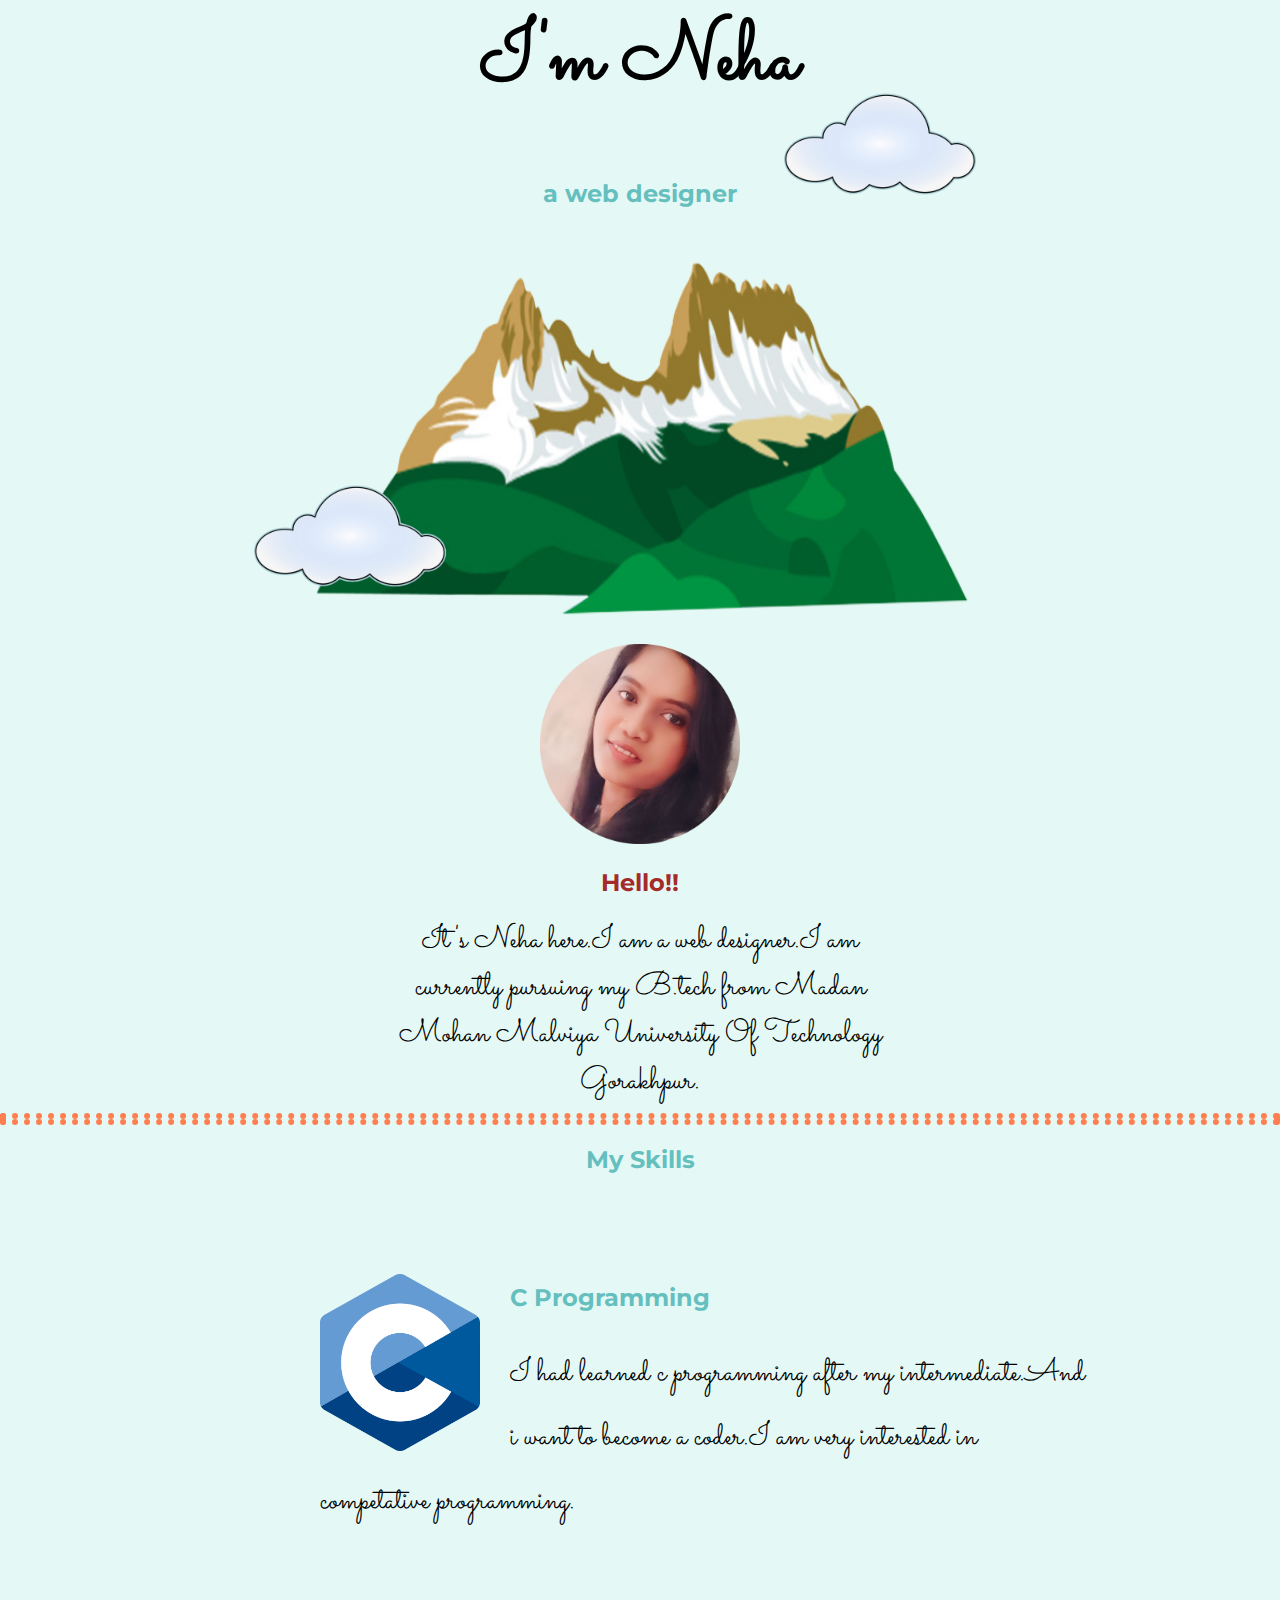
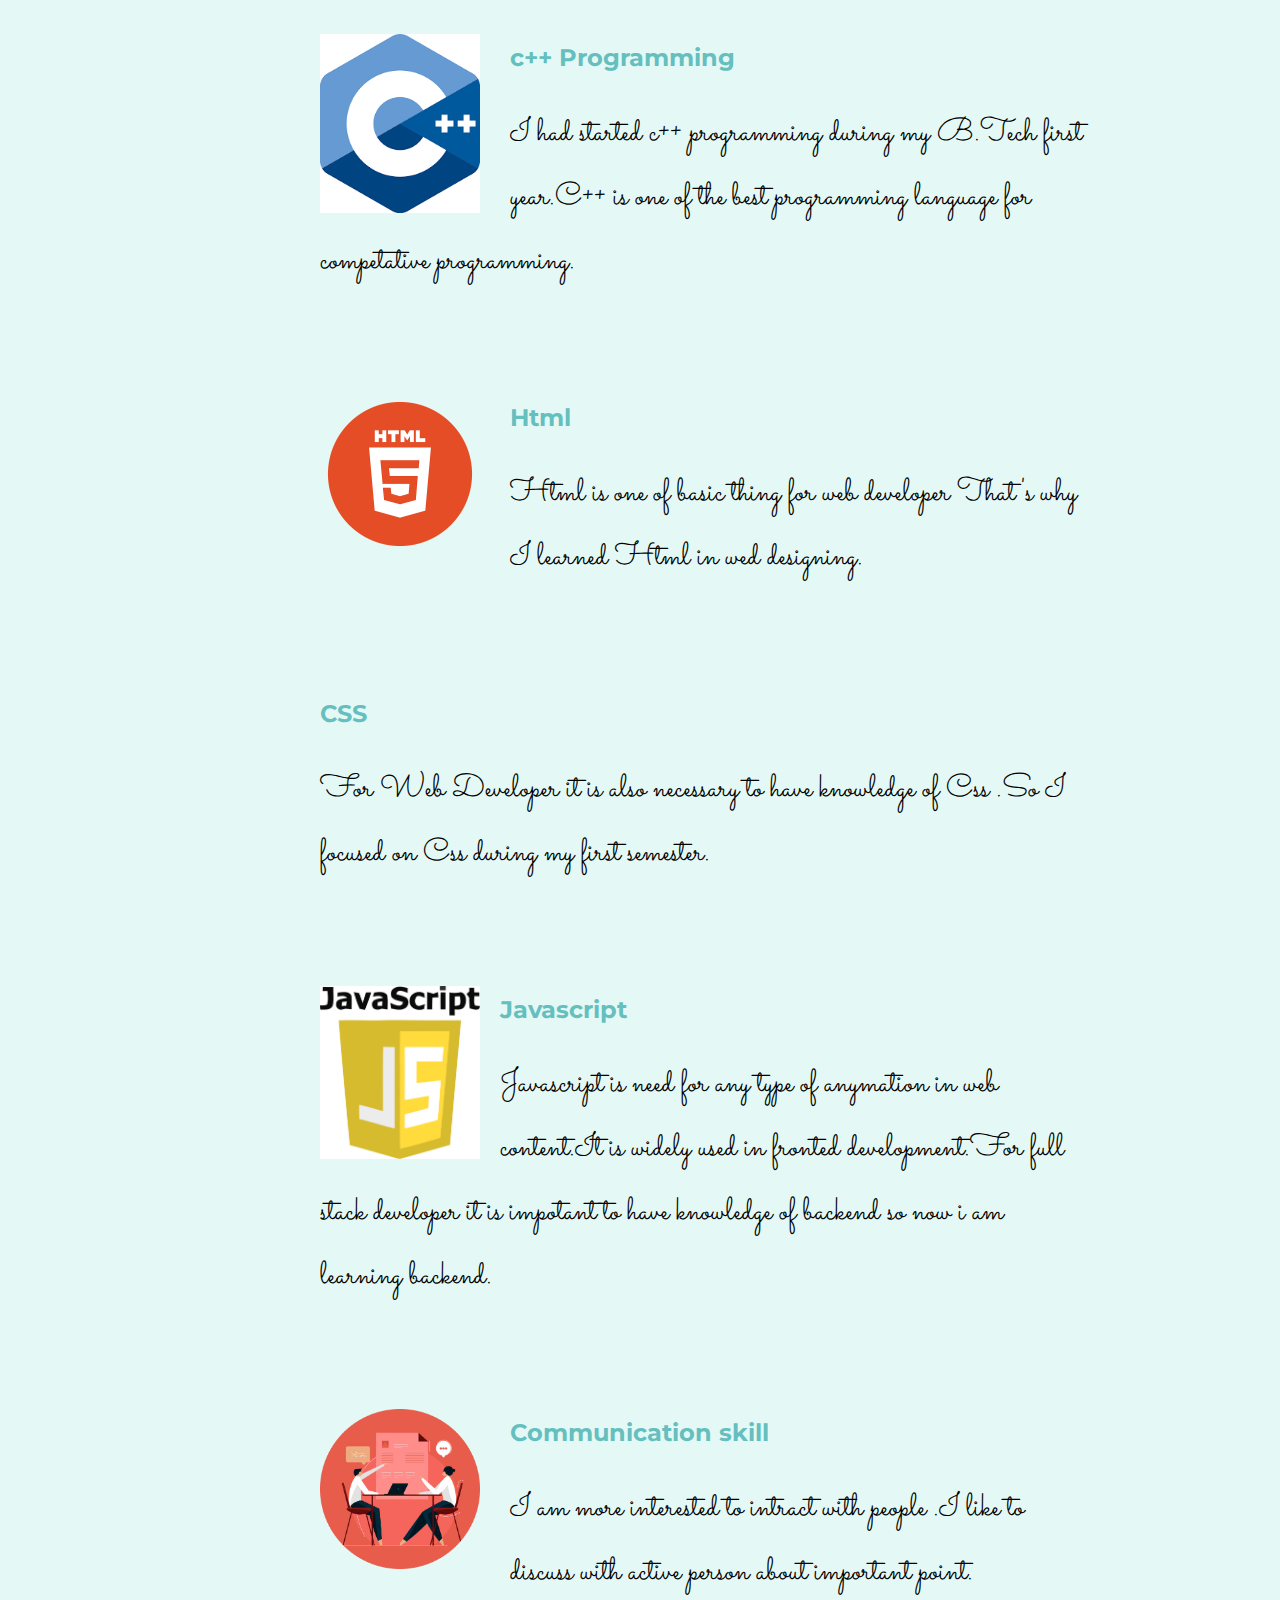
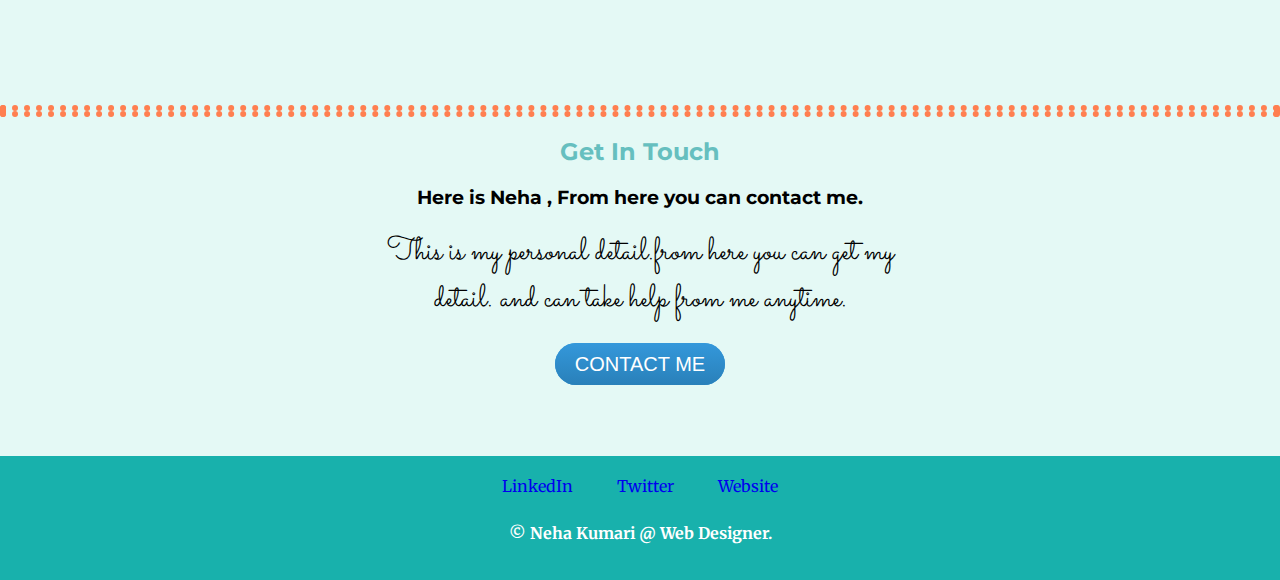
==== index.html @ 043947d9 "Add files via upload" ====
<!DOCTYPE html>
<html lang="en">
<head>
    <meta charset="UTF-8">
    <meta http-equiv="X-UA-Compatible" content="IE=edge">
    <meta name="viewport" content="width=device-width, initial-scale=1.0">
    <title>Neha</title>
    <link rel="stylesheet" href="style.css">
    <link rel="icon" href="favicon.ico">
    
<link href="https://fonts.googleapis.com/css2?family=Merriweather&family=Montserrat&family=Poppins:ital,wght@0,400;0,500;0,600;0,700;1,200;1,300;1,400;1,500;1,600;1,700;1,800;1,900&family=Sacramento&family=Ubuntu:wght@400;500;700&display=swap" rel="stylesheet">

</head>
<body>
    <div class="top-container ">
    <img class="top-cloud"src=" cloud-removebg-preview.png" width=200px>
    <h1>I'm Neha</h1>
       <h2>a web designer</h2>
       <img class="bottom-cloud"src="cloud-removebg-preview.png" width=200px alt="cloud-image">
       <img class="mountain"src="mountain-removebg-preview.png" width=300px alt="mountain-image">
       
    </div>
    <div class="middle-container">
        <div class="profile">
            <img src="Ne.png" width=200px alt="">
            <h2 class="h">Hello!!</h2>
            <p class="intro" >It's Neha here.I am a web designer.I am currently pursuing my B.tech from Madan Mohan Malviya University Of Technology Gorakhpur.</p>
          </div>
          <hr>
          <div class="skills">
            <h2>My Skills</h2>
            <div class="skill-row">
              <img class="first" src="c.jpg" width=200px>
              <h2>C Programming</h2>
              <p>I had learned c programming after my intermediate.And i want to become a coder.I am very interested in competative programming.</p>
            </div>
            
            <div class="skill-row">
              <img class="second" src="C++.jpg" alt="">
              <h2>c++ Programming</h2>
              <p>I had started c++ programming during my B.Tech first year.C++ is one of the best programming language for competative programming.  </p>
            </div>
          
          <div class="skill-row">
            <img class="third" src="html.jpg" width=300px alt="">
            <h2>Html</h2>
            <p>Html is one of basic thing for web developer That's why I learned Html in wed designing.</p>
          </div>
        
        <div class="skill-row">
            <img class="fourth" src="Css.jpg"  width=300px alt="">
            <h2>CSS </h2>
            <p> For Web Developer it is also necessary to have knowledge of Css .So I focused on Css during my first semester. </p>
          </div>

        <div class="skill-row">
            <img class="fifth" src="js.jpg" width=300px alt="">
            <h2>Javascript</h2>
          
          <p>Javascript is need for any type of anymation in web content.It is widely used in fronted development.For full stack developer it is impotant to have knowledge of backend so now i am learning backend.</p>
        </div>

          <div class="skill-row">
            <img class="sixth" src="comm.png" width=300px alt="">
            <h2>Communication skill</h2>
            <p>I am more interested to intract with people .I like to discuss with active person about important point.</p>
          </div>         
          <hr>
          <div class="contact-me">
            <h2>Get In Touch</h2>
            <h3>Here is Neha , From here you can contact me.</h3>
            <p class="message">This is my personal detail.from here you can get my detail. and can take help from me anytime.</p>
            <a class="btn" href="mailto:name@email.com">CONTACT ME</a>
          </div>
        
        
        
    </div>
    <div class="bottom-container">
        <a class="footer-link" href="https://www.linkedin.com/in/neha-kumari-a74b18228">LinkedIn</a>
        <a class="footer-link" href="https://twitter.com/">Twitter</a>
        <a class="footer-link" href="https://www.appbrewery.co/">Website</a>
        <h5 class="copy">© Neha Kumari @ Web Designer.</h5>
    </div>
</body>
</html>
---- style.css ----
body{
    margin:0;
    text-align: center;
    font-family: 'Merriweather', serif;
    font-size: 1em;
    background-color: #E4F9F5;

}
h1{
   /* font-size: 60px;
    margin-top: 0;
    width: 10%;
    margin: 0 auto 0 auto;*/
   /* font-size: 462.5%;*/
    
    font-size: 5.265em;
    margin-top: 0;
   
    font-family: 'Sacramento', cursive;

}
.h{
    color: brown;
}
h2{
    color: #66BFBF;
    font-family: 'Montserrat', sans-serif;

    
   
    
}
h3{
    font-family: 'Montserrat', sans-serif;

}
.top-container{
    background-color: #E4F9F5;
}
.middle-container{
    
}
.bottom-container{
    background-color: rgb(24, 177, 172);
   padding: 20px 0 10px;
   margin-top: 80px;
}
.message{
    width: 40%;
    margin: 20px auto 30px;
}
.top-cloud{
    position: absolute;
    right: 300px;
    top: 80px;
    
}
.mountain{
    width: 55%;
}
.bottom-cloud{
    position: absolute;
    left: 250px;
    bottom: 300px;
   
}

.skill-row{
    width: 50%;
    margin: 100px auto 100px;
    text-align: left;
    line-height: 2;
}
.intro{
    width:40%;
    margin:auto;
}
p{
    width:120%;
   /* margin:auto;*/
    font-family: 'Sacramento', cursive;
    font-size: 2em;
    margin-top: 0;

}
hr{
    border: dotted 6px coral;

}
.first{
    width:25%;
    float: left;
    margin-right: 30px;
}
.second{
    width: 25%;
    float: left;
    margin-right: 30px;
}
.third{
    width:25%;
    float: left;
    margin-right: 30px;
}
.fourth{
    width: 25%;
    float: left;
    margin-right: 30px;
}
.fifth{
    width: 25%;
    float: left;
    margin-right: 20px;
}
.sixth{
    width:25%;
    float: left;
    margin-right: 30px;
}
a{
    margin: 10px 20px;
    text-decoration: none;
}
a:hover{
    color: darkkhaki;
}
.copy {
color:#FFFFFF;
font-size: 1rem;

}
.btn {
    background: #3498db;
    background-image: -webkit-linear-gradient(top, #3498db, #2980b9);
    background-image: -moz-linear-gradient(top, #3498db, #2980b9);
    background-image: -ms-linear-gradient(top, #3498db, #2980b9);
    background-image: -o-linear-gradient(top, #3498db, #2980b9);
    background-image: linear-gradient(to bottom, #3498db, #2980b9);
    -webkit-border-radius: 28;
    -moz-border-radius: 28;
    border-radius: 28px;
    font-family: Arial;
    color: #ffffff;
    font-size: 20px;
    padding: 10px 20px 10px 20px;
    text-decoration: none;
    margin-bottom: 50px ;
   
  }
  
  .btn:hover {
    background: #3cb0fd;
    background-image: -webkit-linear-gradient(top, #3cb0fd, #3498db);
    background-image: -moz-linear-gradient(top, #3cb0fd, #3498db);
    background-image: -ms-linear-gradient(top, #3cb0fd, #3498db);
    background-image: -o-linear-gradient(top, #3cb0fd, #3498db);
    background-image: linear-gradient(to bottom, #3cb0fd, #3498db);
    text-decoration: none;
  }
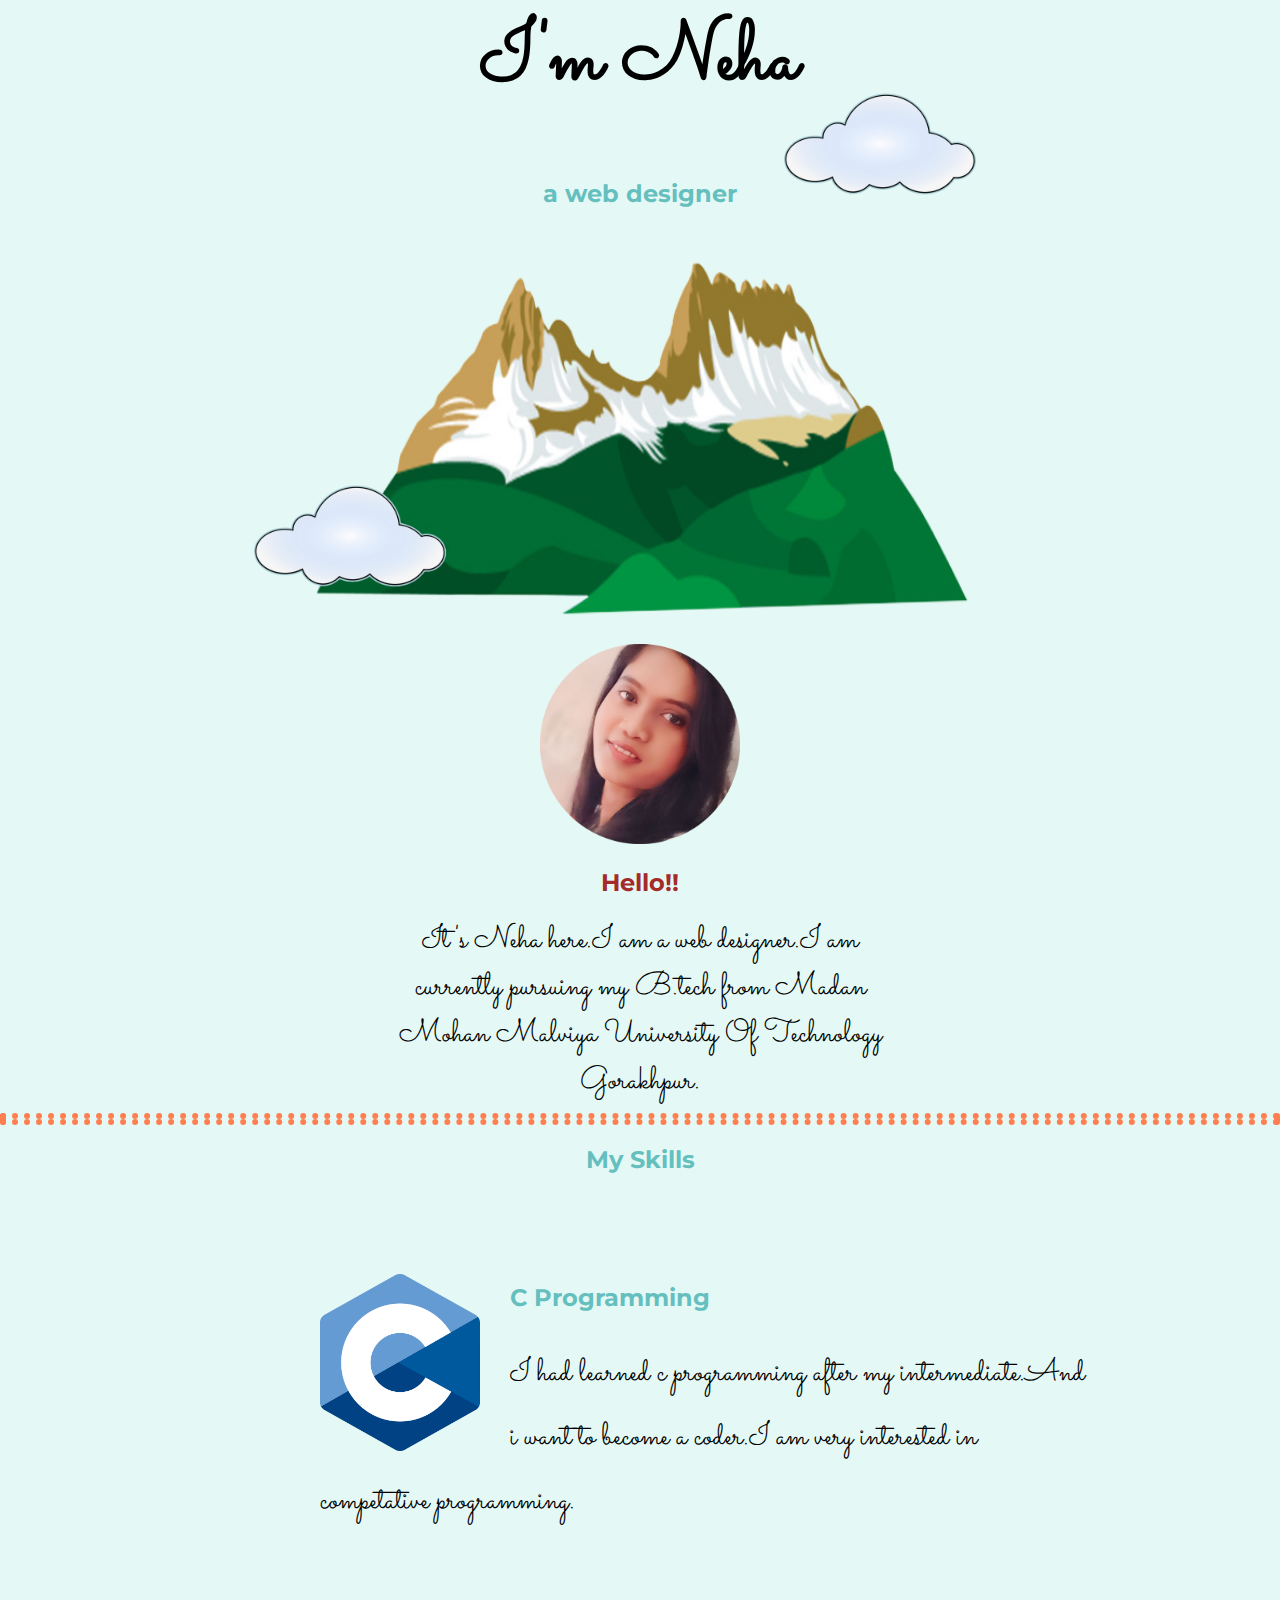
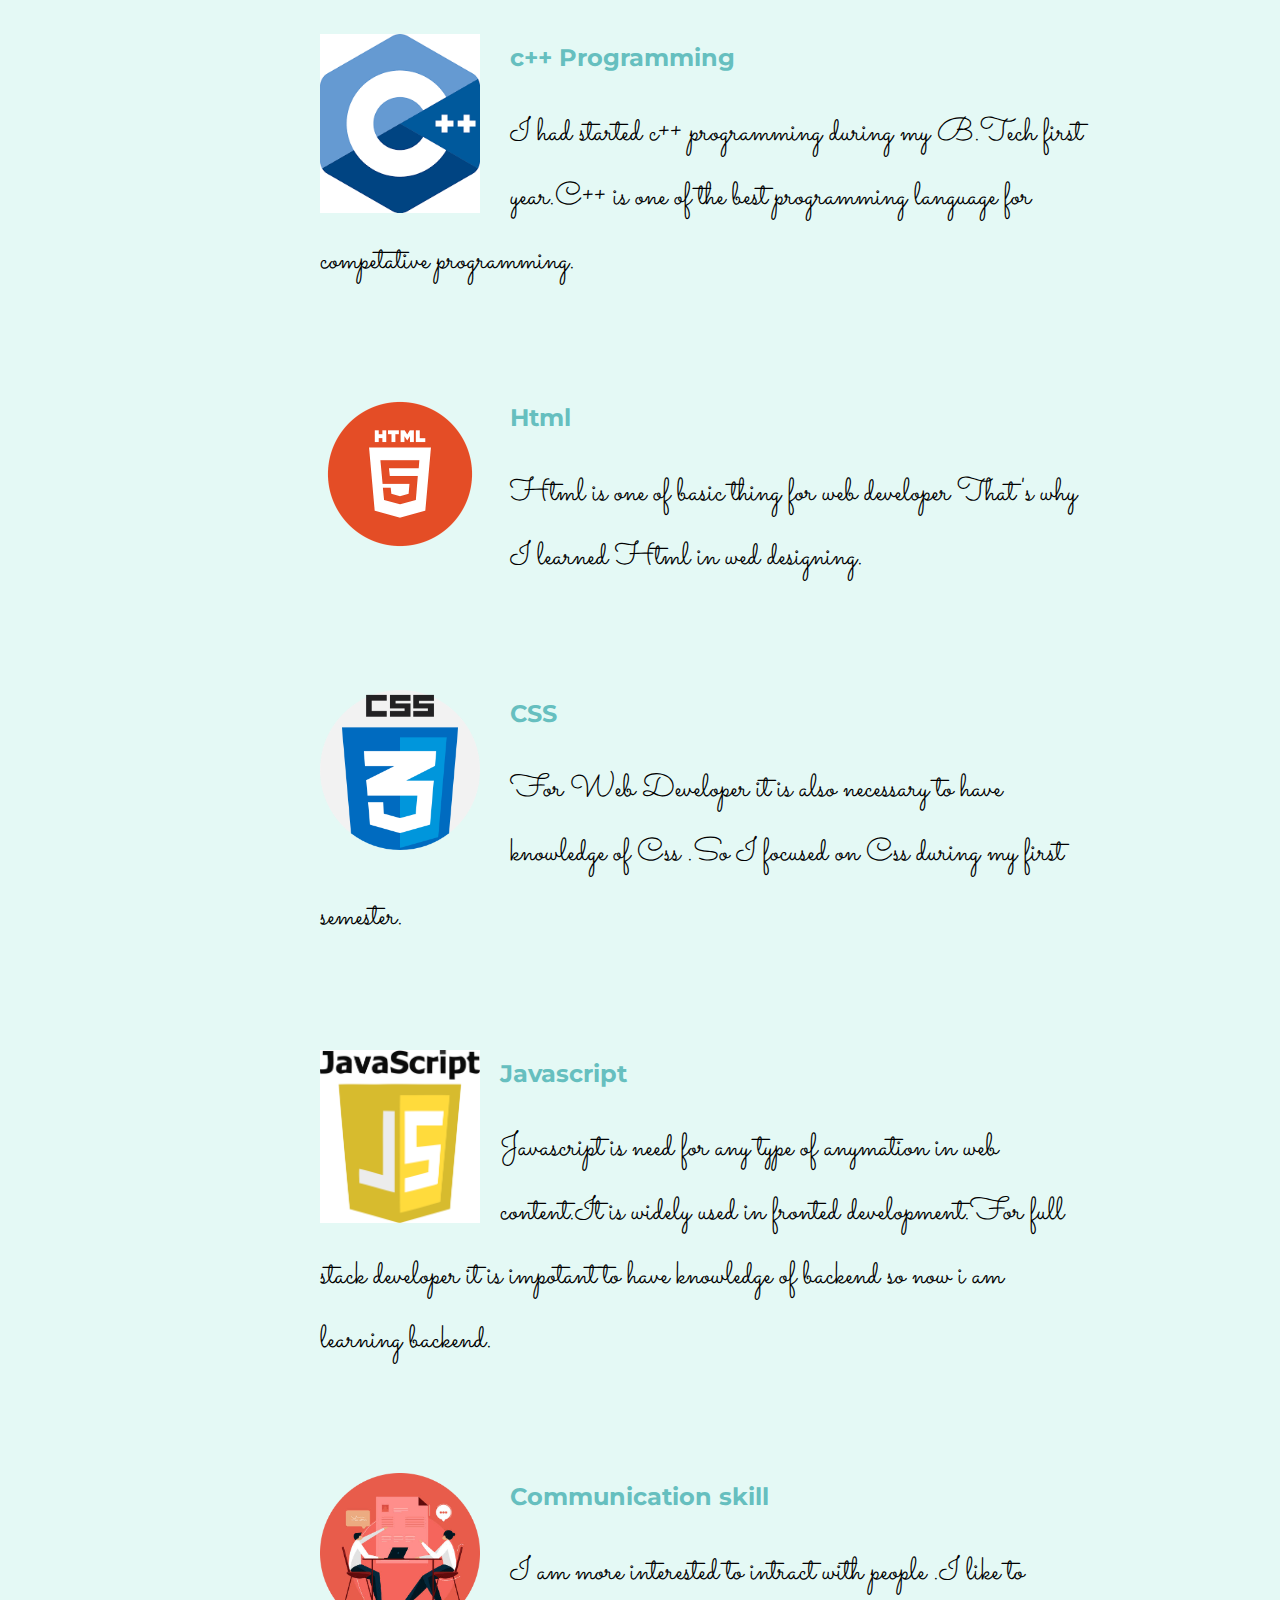
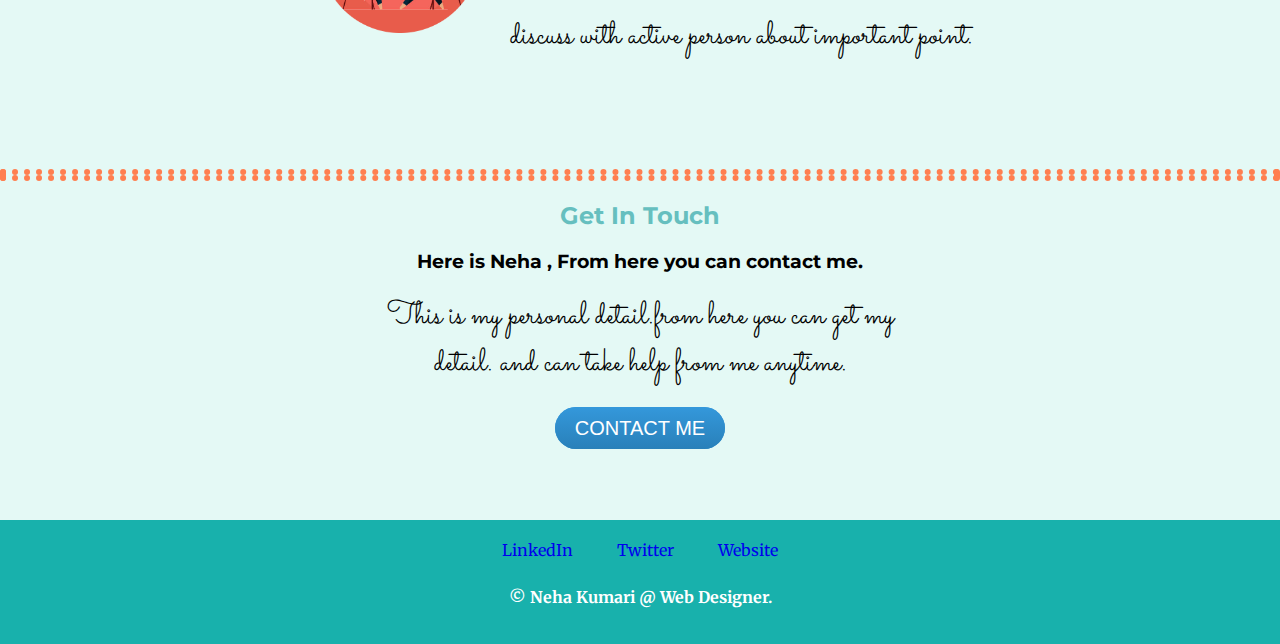
==== commit 9be928bb: "Add files via upload" ====
--- a/index.html
+++ b/index.html
@@ -48,7 +48,7 @@
           </div>
         
         <div class="skill-row">
-            <img class="fourth" src="Css.jpg"  width=300px alt="">
+            <img class="fourth" src="css.jpg"  width=300px alt="">
             <h2>CSS </h2>
             <p> For Web Developer it is also necessary to have knowledge of Css .So I focused on Css during my first semester. </p>
           </div>
